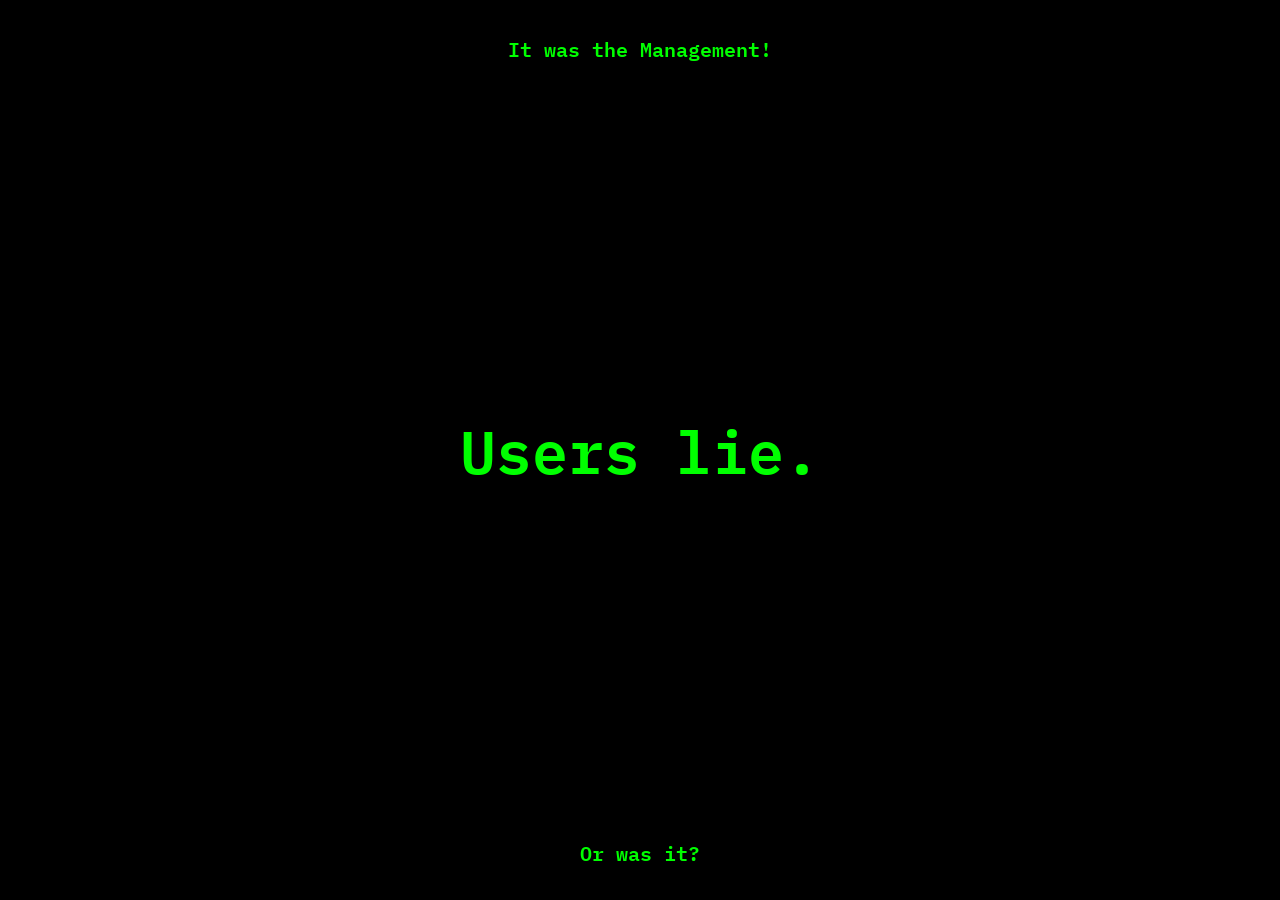
==== index.html @ 65b478cb "reorganized files" ====
<!DOCTYPE html>
<html>

<head>

    <link rel="preconnect" href="https://fonts.gstatic.com">
    <link href="https://fonts.googleapis.com/css2?family=IBM+Plex+Mono:wght@600&display=swap" rel="stylesheet">

    <title>It was the Management!</title>

    <meta name="viewport" content="width=device-width, initial-scale=1.0" />

    <link rel="stylesheet" href="style.css">

</head>

<body>

    <h5 class="header">
        It was the Management!
    </h5>

    <div class="meme">
        <h1 id="text" class="hidden"></h1>
        <img id="image" src="" alt="" class="hidden">
        <h5 id="subtitle" , class="hidden"></h5>
    </div>

    <h5 class="footer">
        Or was it?
    </h5>

    <script src="main.js"></script>

</body>

</html>
---- style.css ----
body {
    background-color: black;
    font-family: 'IBM Plex Mono', monospace;
    color: #00FF00;
}

h1 {
    font-size: 40px;
    font-style: normal;
    font-variant: normal;
    font-weight: 600;
    text-align: center;
}

h5 {
    font-size: 20px;
    font-style: normal;
    font-variant: normal;
    font-weight: 600;
    text-align: center;
}

.wordwrap-fix {
    -ms-word-break: break-all;
    word-break: break-all;
}

img {
    max-width: 400px;
    max-height: 400px;
}

@media only screen and (min-width: 769px) {
    h1 {
        font-size: 80px;
        -ms-word-break: unset;
        word-break: unset;
    }
    h5 {
        -ms-word-break: unset;
        word-break: unset;
    }
    .meme {
        padding-left: 20%;
        padding-right: 20%;
    }
}

@media only screen and (min-width: 600px) {
    h1 {
        font-size: 60px;
        -ms-word-break: unset;
        word-break: unset;
    }
    h5 {
        -ms-word-break: unset;
        word-break: unset;
    }
    img {
        max-width: 600px;
        max-height: 600px;
    }
}

.meme {
    text-align: center;
    position: absolute;
    top: 50%;
    left: 50%;
    margin-right: -50%;
    transform: translate(-50%, -50%);
}

.footer {
    position: fixed;
    left: 0px;
    bottom: 0px;
    height: 30px;
    width: 100%;
}

.header {
    position: fixed;
    left: 0px;
    top: 0px;
    height: 30px;
    width: 100%;
}

.hidden {
    display: none;
}

a {
    color: inherit;
}
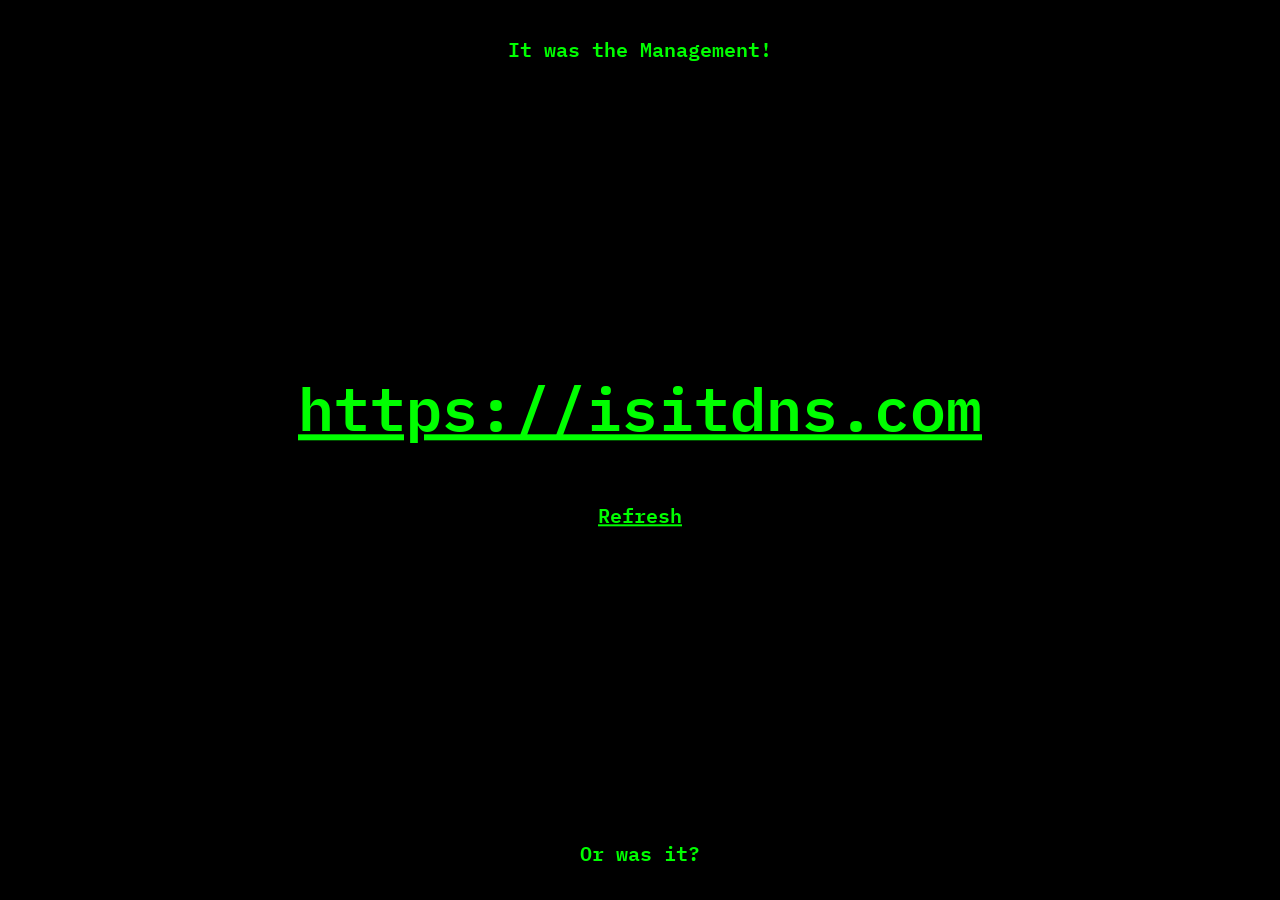
==== commit 0461e065: "added refresh button" ====
--- a/index.html
+++ b/index.html
@@ -23,7 +23,8 @@
     <div class="meme">
         <h1 id="text" class="hidden"></h1>
         <img id="image" src="" alt="" class="hidden">
-        <h5 id="subtitle" , class="hidden"></h5>
+        <h5 id="subtitle" class="hidden"></h5>
+        <h6><a href="/">Refresh</a></h6>
     </div>
 
     <h5 class="footer">
--- a/style.css
+++ b/style.css
@@ -14,6 +14,14 @@
 
 h5 {
     font-size: 20px;
+    font-style: normal;
+    font-variant: normal;
+    font-weight: 600;
+    text-align: center;
+}
+
+h6 {
+    font-size: 15px;
     font-style: normal;
     font-variant: normal;
     font-weight: 600;
@@ -39,6 +47,9 @@
     h5 {
         -ms-word-break: unset;
         word-break: unset;
+    }
+    h6 {
+        font-size: 20px;
     }
     .meme {
         padding-left: 20%;
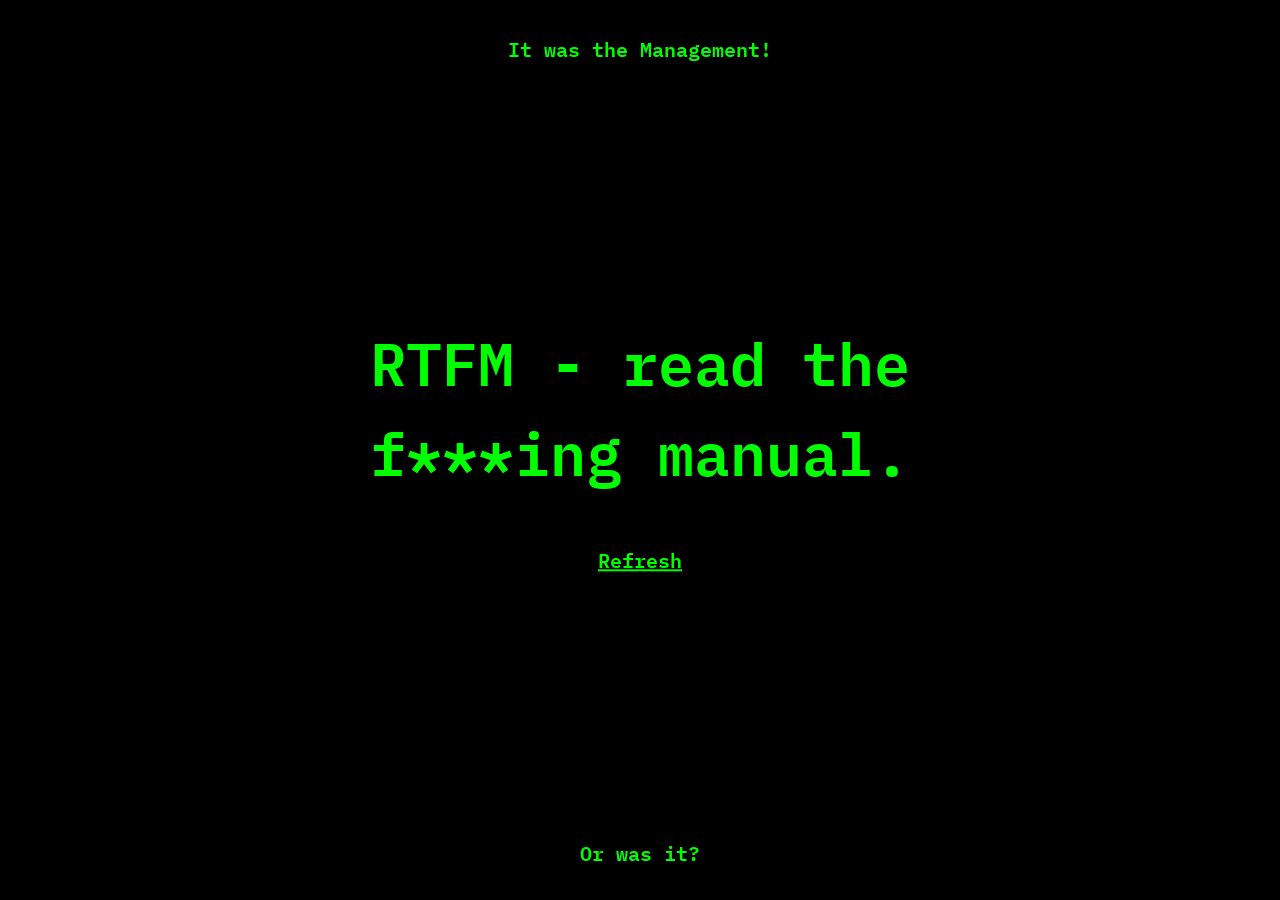
==== commit c70a887e: "added gtag" ====
--- a/index.html
+++ b/index.html
@@ -11,6 +11,16 @@
     <meta name="viewport" content="width=device-width, initial-scale=1.0" />
 
     <link rel="stylesheet" href="style.css">
+
+    <!-- Global site tag (gtag.js) - Google Analytics -->
+    <script async src="https://www.googletagmanager.com/gtag/js?id=G-HLBZ113YGK"></script>
+    <script>
+        window.dataLayer = window.dataLayer || [];
+        function gtag() { dataLayer.push(arguments); }
+        gtag('js', new Date());
+
+        gtag('config', 'G-HLBZ113YGK');
+    </script>
 
 </head>
 
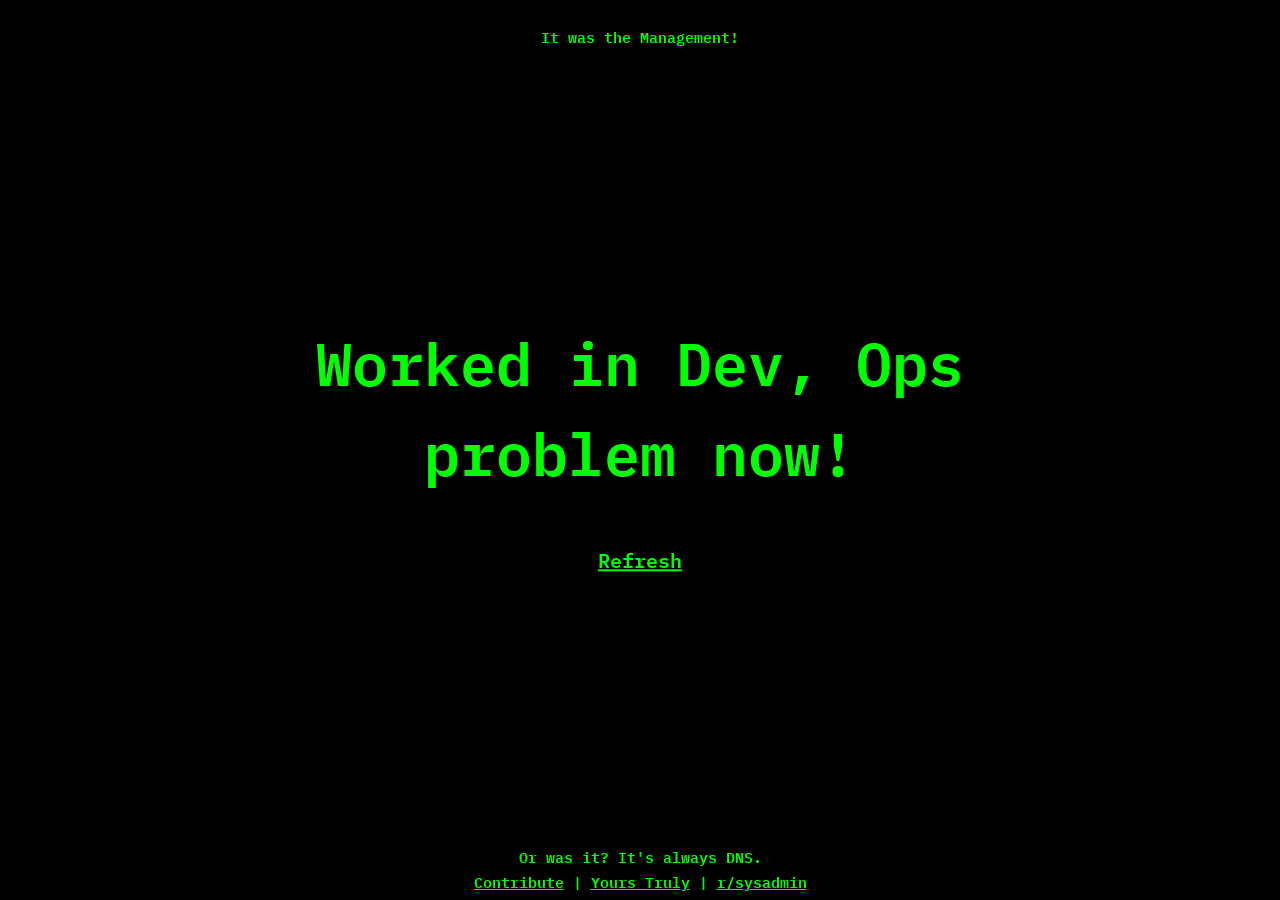
==== commit e7307526: "added more stuff to footer" ====
--- a/index.html
+++ b/index.html
@@ -38,7 +38,8 @@
     </div>
 
     <h5 class="footer">
-        Or was it?
+        Or was it? It's always DNS.<br>
+        <a href="https://github.com/kartikay-bagla/itwasthemanagement">Contribute</a> | <a href="https://github.com/kartikay-bagla">Yours Truly</a> | <a href="https://reddit.com/r/sysadmin">r/sysadmin</a>
     </h5>
 
     <script src="main.js"></script>
--- a/style.css
+++ b/style.css
@@ -88,6 +88,7 @@
     bottom: 0px;
     height: 30px;
     width: 100%;
+    font-size: 15px;
 }
 
 .header {
@@ -96,6 +97,7 @@
     top: 0px;
     height: 30px;
     width: 100%;
+    font-size: 15px;
 }
 
 .hidden {
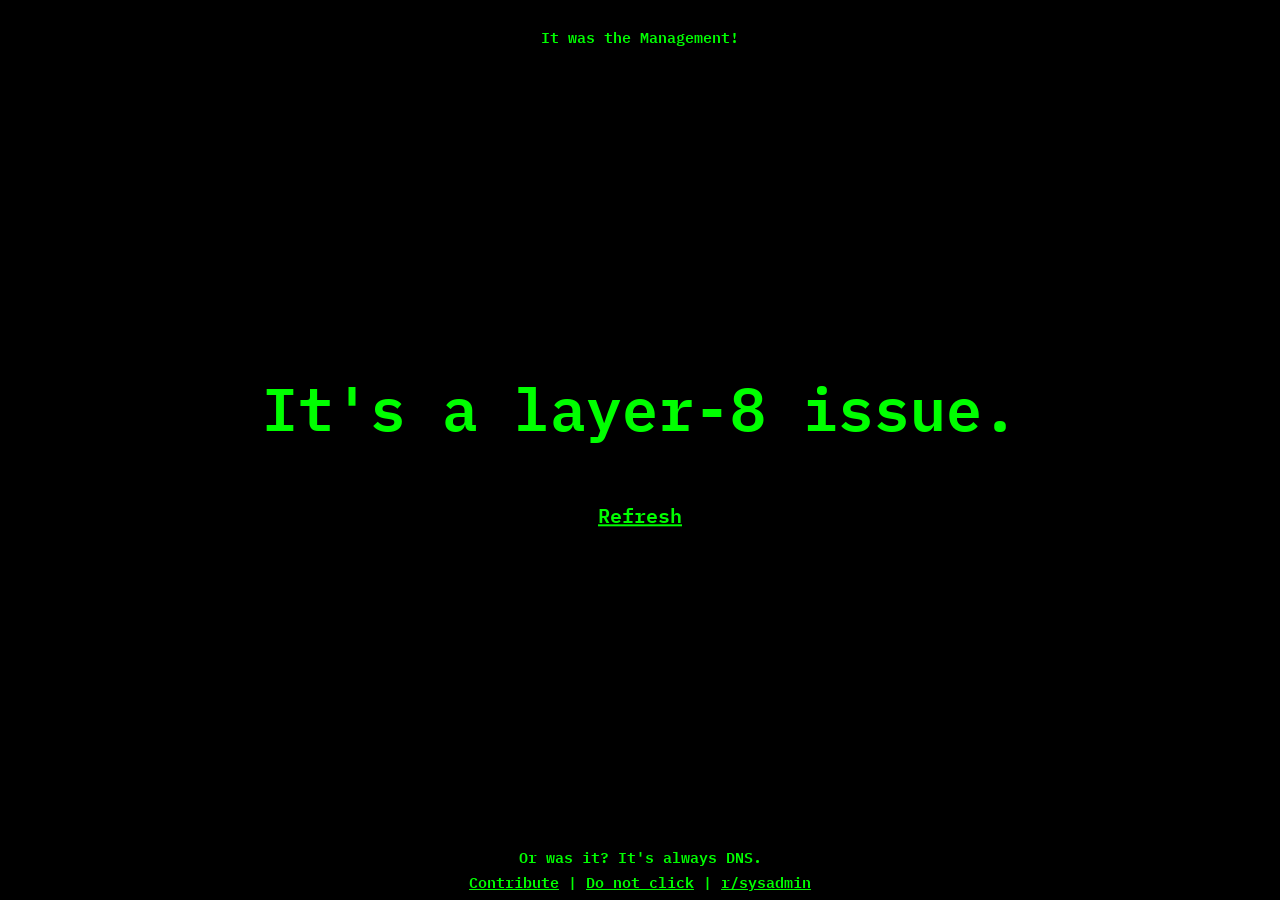
==== commit 91f6ce13: "fixed personal website link" ====
--- a/index.html
+++ b/index.html
@@ -39,7 +39,7 @@
 
     <h5 class="footer">
         Or was it? It's always DNS.<br>
-        <a href="https://github.com/kartikay-bagla/itwasthemanagement">Contribute</a> | <a href="https://github.com/kartikay-bagla">Yours Truly</a> | <a href="https://reddit.com/r/sysadmin">r/sysadmin</a>
+        <a href="https://github.com/kartikay-bagla/itwasthemanagement">Contribute</a> | <a href="https://kartikaybagla.com">Do not click</a> | <a href="https://reddit.com/r/sysadmin">r/sysadmin</a>
     </h5>
 
     <script src="main.js"></script>
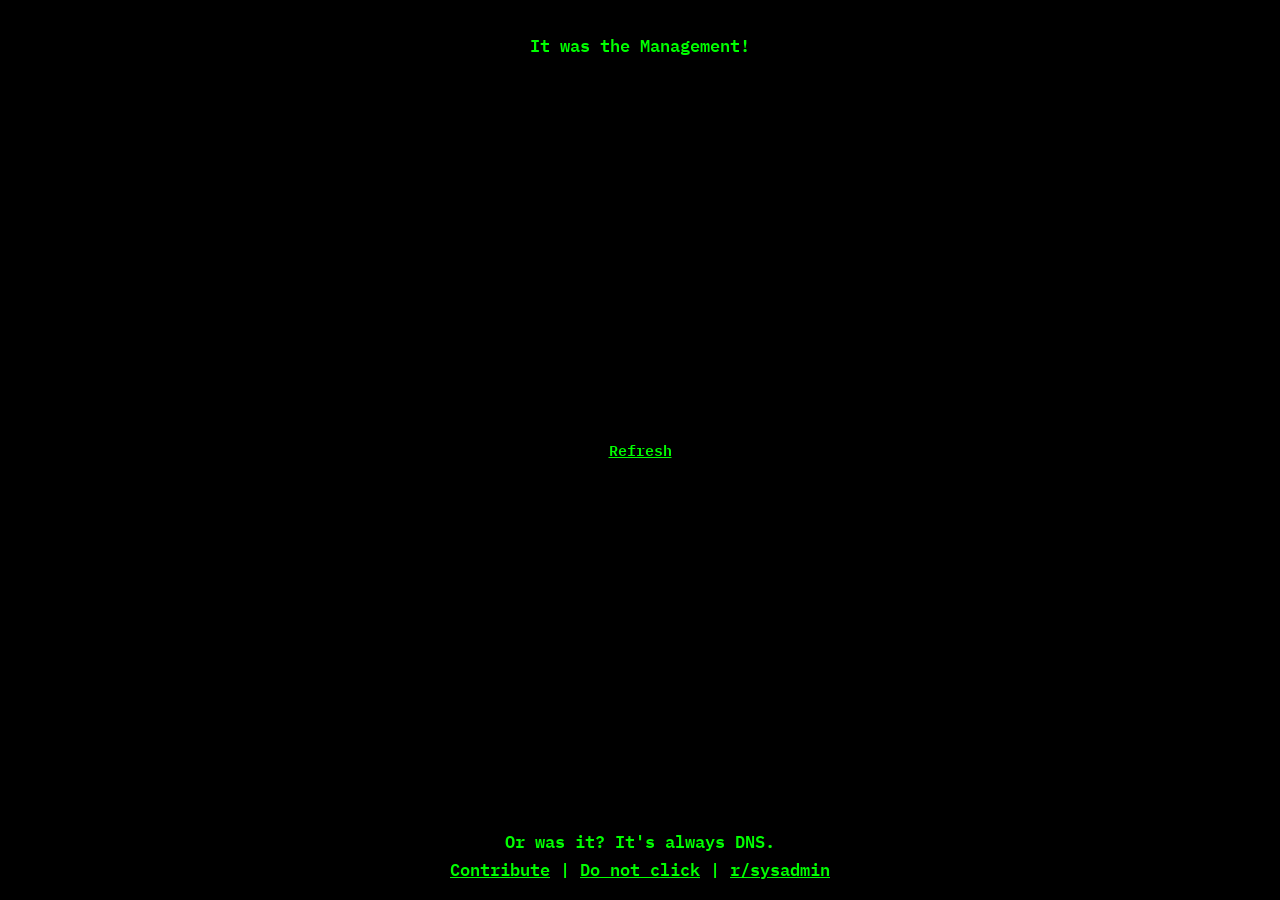
==== commit 05475e62: "Created branch for hosting" ====
--- a/index.html
+++ b/index.html
@@ -6,9 +6,9 @@
     <link rel="preconnect" href="https://fonts.gstatic.com">
     <link href="https://fonts.googleapis.com/css2?family=IBM+Plex+Mono:wght@600&display=swap" rel="stylesheet">
 
-    <title>It was the Management!</title>
+    <title id="title">It was the Management!</title>
 
-    <meta name="viewport" content="width=device-width, initial-scale=1.0" />
+    <meta name="viewport" content="width=device-width, initial-scale=1.0" charset="utf8" />
 
     <link rel="stylesheet" href="style.css">
 
@@ -26,21 +26,29 @@
 
 <body>
 
-    <h5 class="header">
-        It was the Management!
-    </h5>
+    <div class="header">
+        <h5>
+            It was the Management!
+        </h5>
+    </div>
 
     <div class="meme">
-        <h1 id="text" class="hidden"></h1>
-        <img id="image" src="" alt="" class="hidden">
-        <h5 id="subtitle" class="hidden"></h5>
-        <h6><a href="/">Refresh</a></h6>
+        <div class="meme-content">
+            <h1 id="text" class="hidden">Loading...</h1>
+            <img id="image" src="" alt="" class="hidden">
+            <h5 id="subtitle" class="hidden"></h5>
+            <h6><a href="#" id="refresh">Refresh</a></h6>
+        </div>
     </div>
 
-    <h5 class="footer">
-        Or was it? It's always DNS.<br>
-        <a href="https://github.com/kartikay-bagla/itwasthemanagement">Contribute</a> | <a href="https://kartikaybagla.com">Do not click</a> | <a href="https://reddit.com/r/sysadmin">r/sysadmin</a>
-    </h5>
+    <div class="footer">
+        <h5>
+            Or was it? It's always DNS.<br>
+            <a href="https://github.com/kartikay-bagla/itwasthemanagement">Contribute</a> | <a
+                href="https://kartikaybagla.com">Do not click</a> | <a
+                href="https://reddit.com/r/sysadmin">r/sysadmin</a>
+        </h5>
+    </div>
 
     <script src="main.js"></script>
 
--- a/style.css
+++ b/style.css
@@ -1,19 +1,29 @@
+* {
+    margin: 0;
+}
+
+html {
+    height: 100vh;
+}
+
 body {
     background-color: black;
     font-family: 'IBM Plex Mono', monospace;
     color: #00FF00;
+    min-height: 100vh;
 }
 
 h1 {
-    font-size: 40px;
+    font-size: 35px;
     font-style: normal;
     font-variant: normal;
     font-weight: 600;
     text-align: center;
+    padding-bottom: 20px;
 }
 
 h5 {
-    font-size: 20px;
+    font-size: 17px;
     font-style: normal;
     font-variant: normal;
     font-weight: 600;
@@ -34,13 +44,13 @@
 }
 
 img {
+    max-height: 400px;
     max-width: 400px;
-    max-height: 400px;
 }
 
 @media only screen and (min-width: 769px) {
     h1 {
-        font-size: 80px;
+        font-size: 70px;
         -ms-word-break: unset;
         word-break: unset;
     }
@@ -48,18 +58,16 @@
         -ms-word-break: unset;
         word-break: unset;
     }
-    h6 {
-        font-size: 20px;
-    }
     .meme {
-        padding-left: 20%;
-        padding-right: 20%;
+        padding-left: 15%;
+        padding-right: 15%;
+        max-width: 80%;
     }
 }
 
 @media only screen and (min-width: 600px) {
     h1 {
-        font-size: 60px;
+        font-size: 50px;
         -ms-word-break: unset;
         word-break: unset;
     }
@@ -67,35 +75,30 @@
         -ms-word-break: unset;
         word-break: unset;
     }
-    img {
-        max-width: 600px;
-        max-height: 600px;
-    }
 }
 
 .meme {
+    display: flex;
+    align-items: center;
+    justify-content: center;
     text-align: center;
-    position: absolute;
-    top: 50%;
-    left: 50%;
-    margin-right: -50%;
-    transform: translate(-50%, -50%);
+    min-height: 80vh;
+}
+
+.header {
+    display: flex;
+    align-items: center;
+    justify-content: center;
+    min-height: 10vh;
+    max-width: 100%;
+    font-size: 15px;
 }
 
 .footer {
-    position: fixed;
-    left: 0px;
-    bottom: 0px;
-    height: 30px;
-    width: 100%;
-    font-size: 15px;
-}
-
-.header {
-    position: fixed;
-    left: 0px;
-    top: 0px;
-    height: 30px;
+    display: flex;
+    align-items: center;
+    justify-content: center;
+    min-height: 10vh;
     width: 100%;
     font-size: 15px;
 }
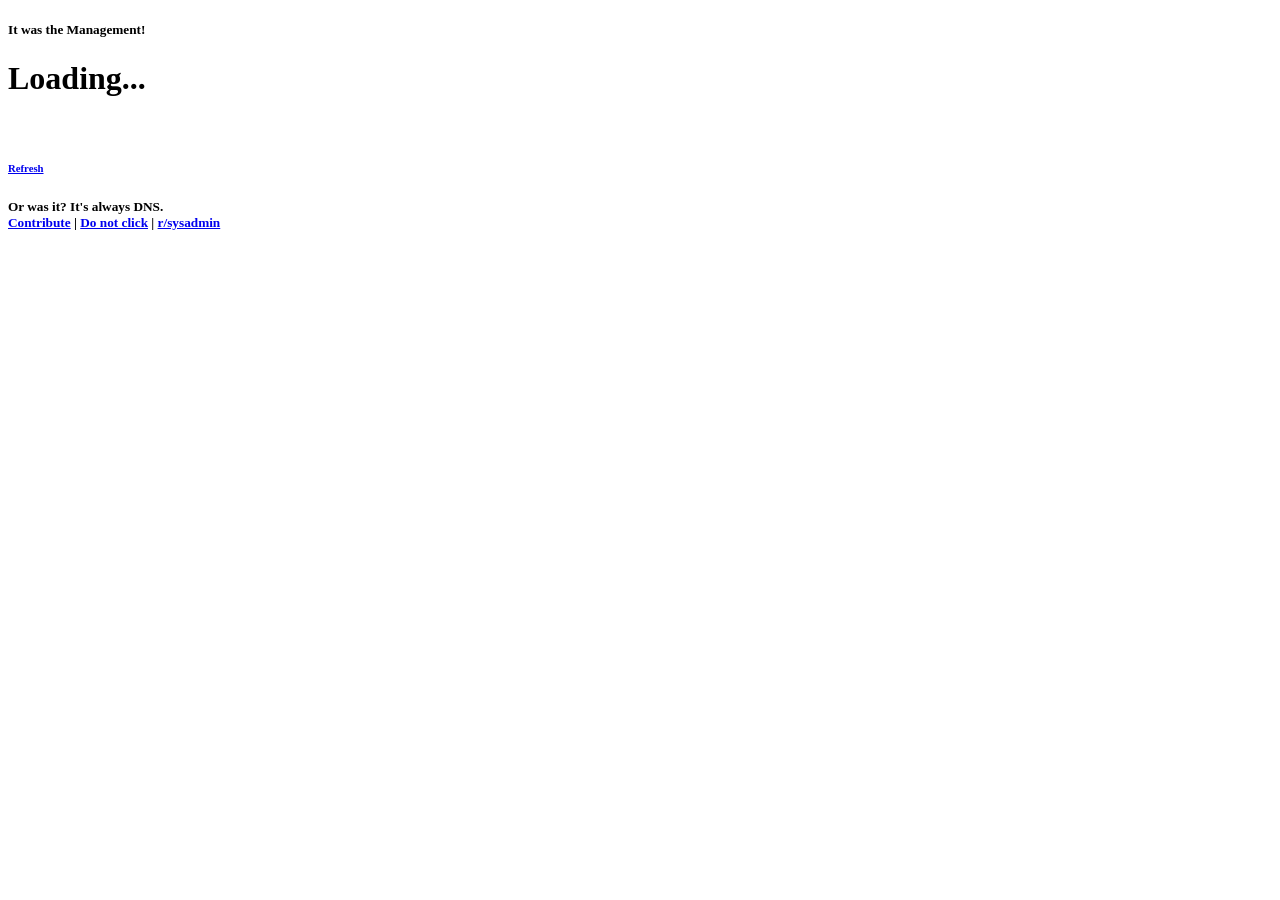
==== commit f1d27ada: "Added segment tracking" ====
--- a/index.html
+++ b/index.html
@@ -12,6 +12,13 @@
 
     <link rel="stylesheet" href="style.css">
 
+    <script>
+        !function(){var analytics=window.analytics=window.analytics||[];if(!analytics.initialize)if(analytics.invoked)window.console&&console.error&&console.error("Segment snippet included twice.");else{analytics.invoked=!0;analytics.methods=["trackSubmit","trackClick","trackLink","trackForm","pageview","identify","reset","group","track","ready","alias","debug","page","once","off","on","addSourceMiddleware","addIntegrationMiddleware","setAnonymousId","addDestinationMiddleware"];analytics.factory=function(e){return function(){var t=Array.prototype.slice.call(arguments);t.unshift(e);analytics.push(t);return analytics}};for(var e=0;e<analytics.methods.length;e++){var key=analytics.methods[e];analytics[key]=analytics.factory(key)}analytics.load=function(key,e){var t=document.createElement("script");t.type="text/javascript";t.async=!0;t.src="https://cdn.segment.com/analytics.js/v1/" + key + "/analytics.min.js";var n=document.getElementsByTagName("script")[0];n.parentNode.insertBefore(t,n);analytics._loadOptions=e};analytics._writeKey="AsyCEJr9EmIgiDTKiwkIBFxrSL1YgSMQ";analytics.SNIPPET_VERSION="4.13.2";
+            analytics.load("AsyCEJr9EmIgiDTKiwkIBFxrSL1YgSMQ");
+            analytics.page();
+        }}();
+    </script>
+    
     <!-- Global site tag (gtag.js) - Google Analytics -->
     <script async src="https://www.googletagmanager.com/gtag/js?id=G-HLBZ113YGK"></script>
     <script>
@@ -54,4 +61,4 @@
 
 </body>
 
-</html>+</html>
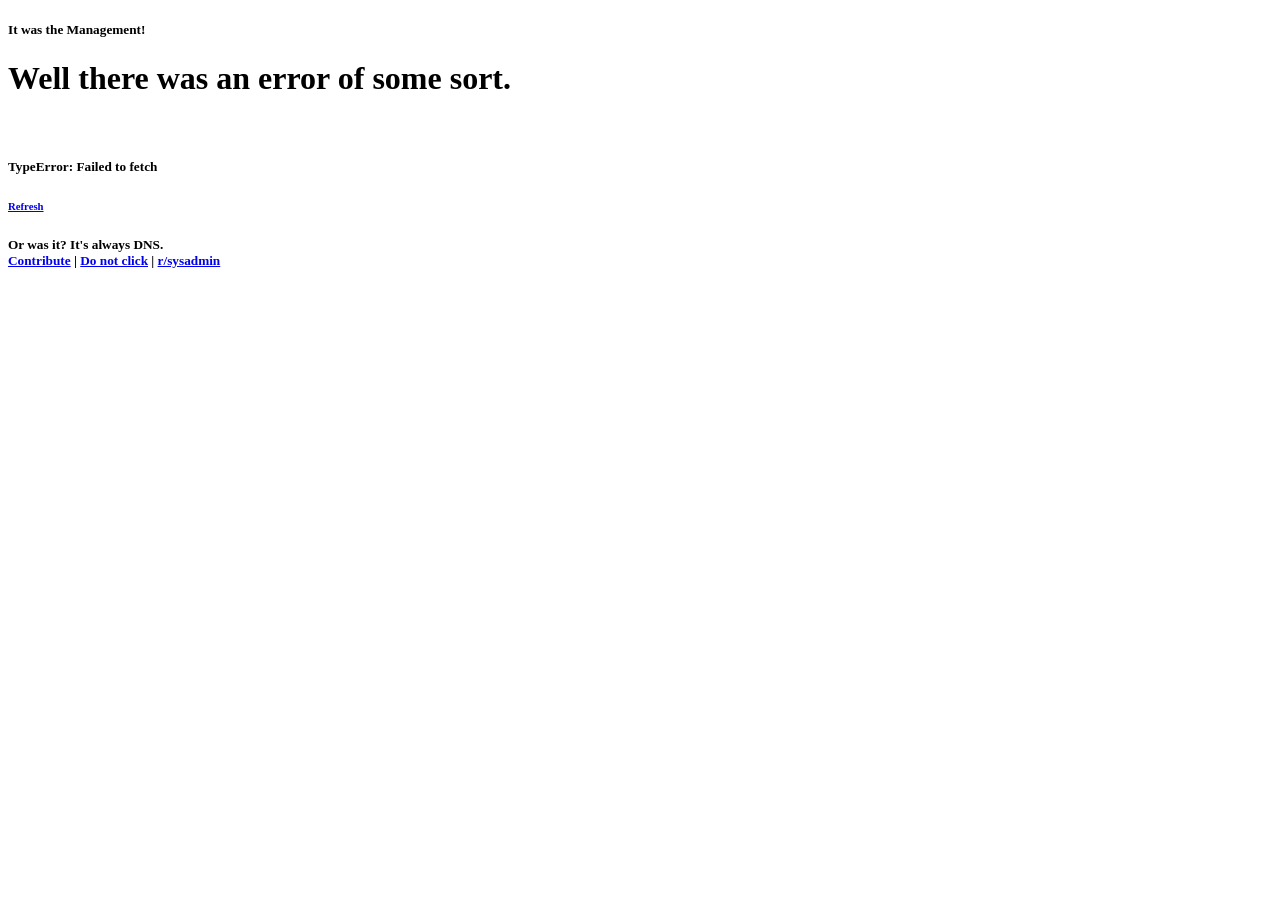
==== commit fbc5c663: "Added home page tracker" ====
--- a/index.html
+++ b/index.html
@@ -58,6 +58,7 @@
     </div>
 
     <script src="main.js"></script>
+    <script>analytics.page("Home");</script>
 
 </body>
 
